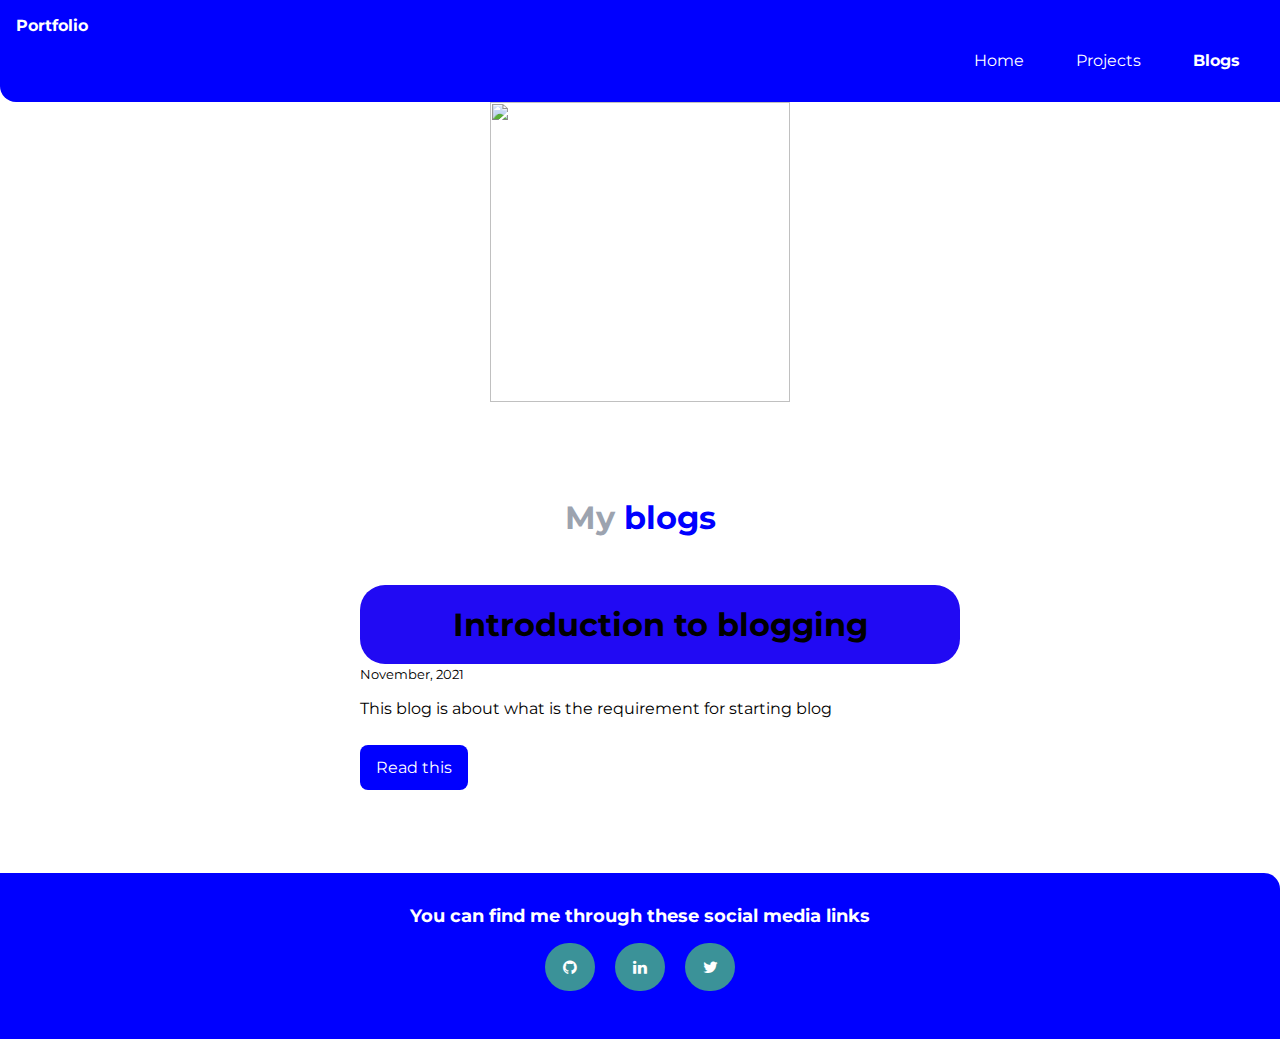
==== blogs.html @ 4296c1db "refactor: updated" ====
<!DOCTYPE html>
<html lang="en">
<head>
    <meta charset="UTF-8">
    <meta http-equiv="X-UA-Compatible" content="IE=edge">
    <meta name="viewport" content="width=device-width, initial-scale=1.0">
    <link rel="stylesheet" href="/style.css">
    <link rel="stylesheet" href="https://cdnjs.cloudflare.com/ajax/libs/font-awesome/4.7.0/css/font-awesome.min.css">
    <title>blogs | Deekshith</title>
</head>
<body>
    <nav class="navigation">
        <div class="nav-brand">Portfolio</div>
        <ul class="list-non-bullet nav-pills">
        <li class="list-item-inline">
            <a class="link" href="/">Home</a>
        </li>
        <li class="list-item-inline">
            <a class="link" href="/projects.html">Projects</a>
        </li>
        <li class="list-item-inline">
            <a class="link link-active" href="/blogs.html">Blogs</a>
        </li>
        </ul>
    </nav>
    <img class="img" src="images/blog.svg" alt="">
    <header class="hero">
        <h1 class="hero-heading">My <span class="heading-inverted">blogs</span></h1>
    </header>
    <ul class="list-non-bullet">
        <li>
            <article class="showcase-list container container-center">
                <h1>Introduction to blogging</h1>
                <small class="date">November, 2021</small>
                <p>
                    This blog is about what is the requirement for starting blog
                </p>
                <a class="link link-primary" href="/first.html">Read this</a>
            </article>
        </li>
    </ul>
    <footer class="footer">
        <div class="footer-header">You can find me through these social media links</div>
        <ul class="footer-social-links ul">
        <li class="list-item-inline"><a class="link fa fa-github" href="https://github.com/deekshithmd"></a></li>
        <li class="list-item-inline"><a class="link fa fa-linkedin" href="https://in.linkedin.com/in/deekshith-m-d-42a306154"></a></li>
        <li class="list-item-inline"><a class="link fa fa-twitter" href="http://twitter.com/deekshith_mogra"></a></li>
        </ul>
    </footer>
</body>
</html>
---- style.css ----
@import url('https://fonts.googleapis.com/css2?family=Montserrat:wght@400;700&display=swap');

:root {
    --primary-color: blue;
    --dark-grey: #9CA3AF;
    --off-white: #f3f4f6;
    --hover-color:#93C5FD;
}
body {
    font-family: 'Montserrat', sans-serif;
    margin: 0px;
}

h1{
    text-align: center;
    margin: auto;
}

hr{
    margin: 2.5rem 0rem;
}
/* Container */

.container {
    padding: 0rem 1rem;
}
.container-center {
    max-width: 600px;
    margin: auto;
}

/* Links */
.link {
    box-sizing: border-box;
    text-decoration: none;
    padding: 0.8rem 1rem;
    margin-top: 5rem;
    margin-bottom: 1rem;
}
.link-primary {
    background-color: var(--primary-color);
    border-radius: 0.5rem;
    color: white;
}
.link-primary:hover{
    cursor: pointer;
    background-color: var(--hover-color);
    color: black;
}

.link-secondary {
    color: var(--primary-color);
    border-radius: 0.5rem;
    border: 1px solid var(--primary-color);
}

.link-secondary:hover{
    cursor: pointer;
    background-color: var(--hover-color);
    color: black;
}
p{
    padding-bottom: 1.5rem;
}

/* lists */
 .list-non-bullet {
     list-style: none;
 }

.list-item-inline {
    display: inline;
    padding: 0rem 0.5rem;
}

/* navigation */

.navigation {
    background-color: var(--primary-color);
    color: white;
    padding: 1rem;
    border-bottom-left-radius: 1rem;
}
.navigation .nav-brand{
    font-weight: bold;
}
.navigation .nav-pills {
    text-align: right;
}

.navigation .link {
    color: white;
    text-align: right;
}

.navigation .link-active {
    font-weight: bold;
}

/* header */

.hero {
    padding: 2rem;
    padding-top: 5rem;
}

.hero .hero-img {
    max-width: 350px;
    display: block;
    margin: auto;
}

.hero .hero-heading {
    padding-top: 1rem;
    color: var(--dark-grey);
    text-align: center; 
}

.hero .hero-heading .heading-inverted {
    color: var(--primary-color);
}

/* section */
.section {
    padding: 2rem;
    text-align: center;
}
.section h1{
    text-align: center;
    padding: 2rem;
}

.off-white {
    background-color: var(--off-white);
}

/* footer */

.footer {
    background-color: var(--primary-color);
    padding: 2rem 1rem;
    text-align: center;
    color: white;
    border-top-right-radius: 1rem;
}

.footer .link {
    color: white;
}

.footer .footer-header {
    font-weight: bold;
    font-size: large;
    padding-bottom: 0px;
}
.footer .ul {
    padding-inline-start: 0px;
}
.fa {
    padding: 20px;
    font-size: 30px;
    width: 50px;
    text-align: center;
    text-decoration: none;
    border-radius: 25px;
    margin-top: 0;
    margin-bottom: 0;

  }
  .fa:hover{
      background-color: black;
  }
  .fa-github {
    background: #3b9298;
    color: white;
    padding: 1rem 1rem;
  }
  .fa-linkedin {
    background: #3b9298;
    color: white;
    padding: 1rem 1rem;
  }
  .fa-twitter {
    background: #3b9298;
    color: white;
    padding: 1rem 1rem;
  }
  .showcase-list{
      padding-bottom: 5rem;
  }
  .img{
      height: 300px;
      width: 300px;
      text-align: center;
      display: block;
      margin: auto;
  }
 .showcase-list h1{
    padding: 20px;
    text-align: center;
    text-decoration: none;
    border-radius: 25px;
    margin-top: 0;
    margin-bottom: 0;
    background-color: rgb(33, 10, 243);
 }
 .date{
     padding-top: 10rem;
     font-size: .8rem;
 }
 .bimg{
     width: 500px;
     padding-top: 2rem;
     margin: auto;
 }
 .showcase h1{
     text-align: left;
     padding-top: 2rem;
 }
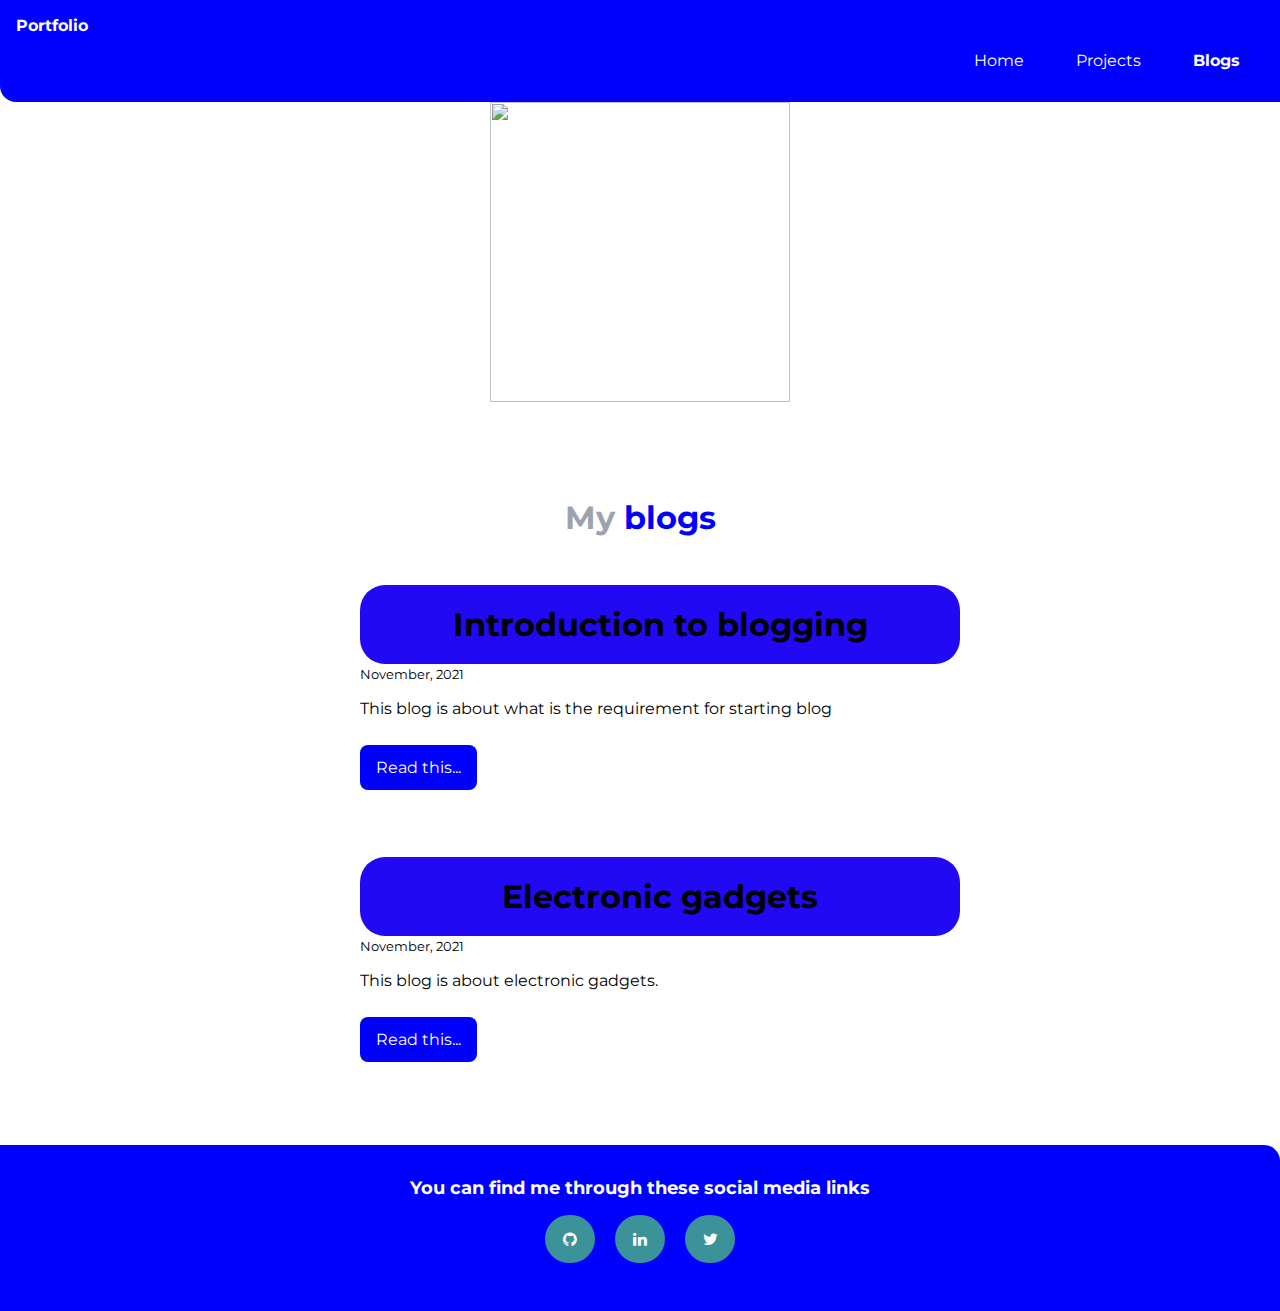
==== commit 5d9e2e16: "refactor: updation of content" ====
--- a/blogs.html
+++ b/blogs.html
@@ -35,7 +35,17 @@
                 <p>
                     This blog is about what is the requirement for starting blog
                 </p>
-                <a class="link link-primary" href="/first.html">Read this</a>
+                <a class="link link-primary" href="/first.html">Read this...</a>
+            </article>
+        </li>
+        <li>
+            <article class="showcase-list container container-center">
+                <h1>Electronic gadgets</h1>
+                <small class="date">November, 2021</small>
+                <p>
+                    This blog is about electronic gadgets.
+                </p>
+                <a class="link link-primary" href="/first.html">Read this...</a>
             </article>
         </li>
     </ul>
